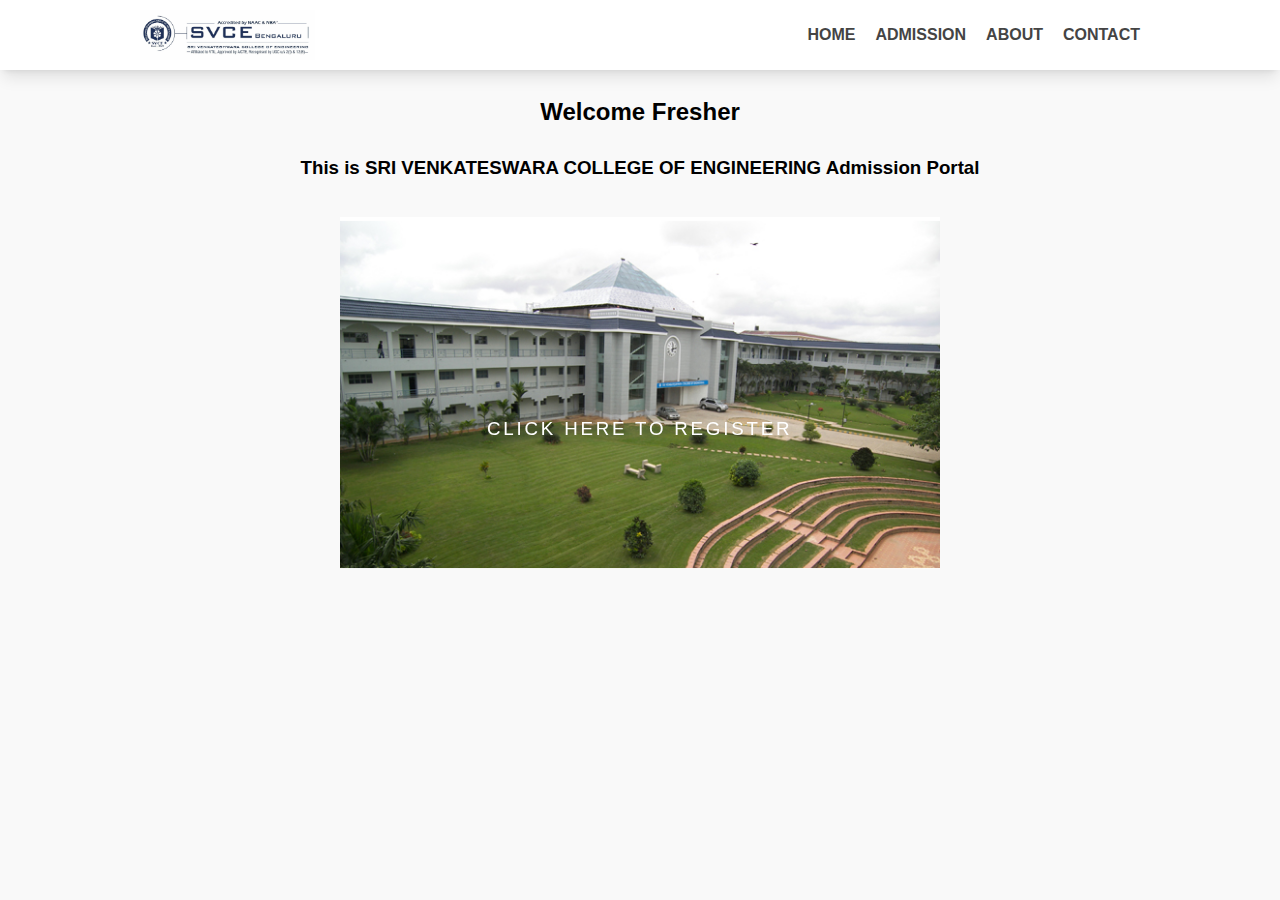
==== College Admission/index.html @ e4357384 "Add files via upload" ====
<!DOCTYPE html>
<html lang="en">
<head>
    <meta charset="UTF-8">
    <meta name="viewport" content="width=device-width, initial-scale=1.0">
    <title>SVCE Admission Page</title>
    <link rel="stylesheet" href="style.css">
</head>
<body>
    <header>
        <div class="wrapper">
            <div class="logo">
                <a href="https://svcengg.edu.in/"><img src="./img/SVCE logo.jpg" alt="SVCE Logo"></a>
            </div>
            <div class="navbar">
                <div class="close-nav"><button>×</button></div>
                <nav>
                    <ul>
                        <li><a href="https://svcengg.edu.in/">Home</a></li>
                        <li><a href="#">Admission</a></li>
                        <li><a href="https://svcengg.edu.in/">About</a></li>
                        <li><a href="https://svcengg.edu.in/">Contact</a></li>
                    </ul>
                </nav>
            </div>
            <div class="menu-bar">
                <button><i></i></button>
            </div>
        </div>
    </header>
    <section>
        <div class="sentence">
            <h2><p>Welcome Fresher</p></h2>
            <h3><p>This is SRI VENKATESWARA COLLEGE OF ENGINEERING Admission Portal</p></h2>
        </div>
    </section>
    <section>
            <div class="container">
                <div class="content">
                  <a href="./admission.html" target="_blank">
                    <div class="content-overlay"></div>
                    <img class="content-image" src="./img/SVCE.png">
                    <div class="content-details">
                      <h3 class="content-title">Click Here To Register <i class="fas fa-arrow-right arrow"></i></h3>
                    </div>
                  </a>
                </div>
    </section>
</body>
</html>
---- College Admission/style.css ----
@import url("https://fonts.googleapis.com/css2?family=Open+Sans:wght@400;700&display=swap");
*,
*::before,
*::after {
  box-sizing: border-box;
  line-height: 1.5em;
}

html {
  font-size: 16px;
  scroll-behavior: smooth;
  -webkit-text-size-adjust: 100%;
}

body {
  margin: 0;
  font-family: "Open Sans", sans-serif;
  background-color: #f7f7f7;
}
header {
  background-color: #ffffff;
  box-shadow: 0 10px 15px -3px rgba(0, 0, 0, 0.1),
    0 4px 6px -4px rgba(0, 0, 0, 0.1);
  padding: 10px 20px;
}
header .wrapper {
  max-width: 1000px;
  margin: 0 auto;
  display: flex;
  flex-wrap: wrap;
  align-items: center;
  justify-content: space-between;
}
header .logo img {
  height: 50px;
  display: block;
}

.navbar {
  position: fixed;
  top: 0;
  left: 100%;
  margin: 0;
  width: 100%;
  height: 100%;
  background-color: white;
  padding: 20px;
  transition: left 0.3s;
}

.navbar.show {
  left: 0 !important;
}

.hide-scroll {
  overflow: hidden;
}

.navbar ul {
  all: unset;
  list-style-type: none;
  display: flex;
  flex-direction: column;
  align-items: center;
  gap: 25px;
}
.navbar ul a {
  all: unset;
  color: #444444;
  text-transform: uppercase;
  cursor: pointer;
  font-weight: bold;
  font-size: 28px;
}
.navbar ul a:hover {
  background-color: white;
  color: navy;
}

.close-nav {
  text-align: right;
  margin-bottom: 20px;
}
.close-nav button {
  all: unset;
  background: #f7f7f7;
  font-size: 42px;
  cursor: pointer;
  border: 1px solid rgba(0, 0, 0, 0.2);
  padding: 15px;
  border-radius: 3px;
  color: #444444;
}
.close-nav button:hover {
  color: #222222;
  background: white;
}

.menu-bar button {
  border: 1px solid rgba(0, 0, 0, 0.1);
  background: #f7f7f7;
  height: 50px;
  width: 50px;
  padding: 5px 10px;
  cursor: pointer;
  border-radius: 3px;
}
.menu-bar i {
  display: block;
  border-top: 3px solid #444444;
  border-bottom: 3px solid #444444;
}
.menu-bar i::after {
  display: block;
  content: "";
  border-top: 3px solid #444444;
  margin: 6px 0;
}
.menu-bar button:hover {
  background: white;
}
.menu-bar button:hover i {
  border-color: #222222;
}

.container {
  max-width: 900px;
  margin: 0 auto;
  padding: 30px;
}

@media (min-width: 550px) {
  .navbar {
    all: unset;
    display: block;
  }
  .navbar ul {
    flex-direction: row;
    gap: 20px;
  }
  .navbar ul a {
    font-size: inherit;
  }
  .close-nav,
  .menu-bar {
    display: none;
  }
}
/* End of NavBar */

/* Body Code */
@import url(https://fonts.googleapis.com/css?family=Raleway);

/* body {
  background: #f9f9f9;
  font-size: 16px;
  font-family: "Raleway", sans-serif;
}

img {
  background-color: rgba(16, 46, 72, 0.6);
  background-blend-mode: multiply;
}

.container {
  padding: 1rem;
  float: left;
}

.content {
  position: relative;
  width: 90%;
  max-width: 400px;
  margin: auto;
  overflow: hidden;
}

.content .content-overlay {
  background: rgba(00, 45, 114, 0.8);
  position: absolute;
  height: 99%;
  width: 100%;
  left: 0;
  top: 0;
  bottom: 0;
  right: 0;
  opacity: 0;
  -webkit-transition: all 0.4s ease-in-out 0s;
  -moz-transition: all 0.4s ease-in-out 0s;
  transition: all 0.4s ease-in-out 0s;
}

.content:hover .content-overlay {
  opacity: 1;
}

.content-image {
  width: 100%;
}

.content-details {
  position: absolute;
  text-align: center;
  width: 100%;
  top: 50%;
}

.content-details h3 {
  color: #fff;
  font-weight: 500;
  letter-spacing: 0.15em;
  margin-bottom: 0.5em;
  text-transform: uppercase;
}

.arrow {
  margin-left: 8px;
}

.content h3 {
  display: inline-block;
  position: relative;
  transition: all 300ms ease-out;
  will-change: transform;
}

.content:hover h3 {
  -webkit-transform: translate3d(-1rem, 0, 0);
  transform: translate3d(-1rem, 0, 0);
}
.content i {
  position: absolute;
  width: 1.1em;
  right: -1.4rem;
  opacity: 1;
  top: 38%;
  -webkit-transform: translateY(-50%);
  transform: translateY(-50%);
  transition: all 300ms ease-out;
  will-change: right, opacity;
}

.content:hover i {
  opacity: 1;
  right: -3rem;
} */

body {
  background: #f9f9f9;
  font: 16px "Raleway", sans-serif;
}

img {
  background: rgba(16, 46, 72, 0.6);
  background-blend-mode: multiply;
}

.container {
  padding: 1rem;
  float: center;
}

.content {
  position: relative;
  width: 90%;
  max-width: 600px;
  margin: auto;
  overflow: hidden;
}

.content .content-overlay {
  background: rgba(0, 45, 114, 0.8);
  position: absolute;
  height: 99%;
  width: 100%;
  top: 0;
  left: 0;
  bottom: 0;
  right: 0;
  opacity: 0;
  transition: all 0.4s ease-in-out 0s;
}

.content:hover .content-overlay {
  opacity: 1;
}

.content-image {
  width: 100%;
}

.content-details {
  position: absolute;
  text-align: center;
  width: 100%;
  top: 50%;
}

.content-details h3 {
  color: #fff;
  font-weight: 500;
  letter-spacing: 0.15em;
  margin-bottom: 0.5em;
  text-transform: uppercase;
}

.arrow {
  margin-left: 8px;
}

.content h3 {
  display: inline-block;
  position: relative;
  transition: all 300ms ease-out;
  will-change: transform;
}

.content:hover h3 {
  transform: translate3d(-1rem, 0, 0);
}

.content i {
  position: absolute;
  width: 1.1em;
  right: -1.4rem;
  opacity: 1;
  top: 38%;
  transform: translateY(-50%);
  transition: all 300ms ease-out;
  will-change: right, opacity;
}

.content:hover i {
  opacity: 1;
  right: -3rem;
}
.sentence,
h2,
h3,
p {
  text-align: center;
}
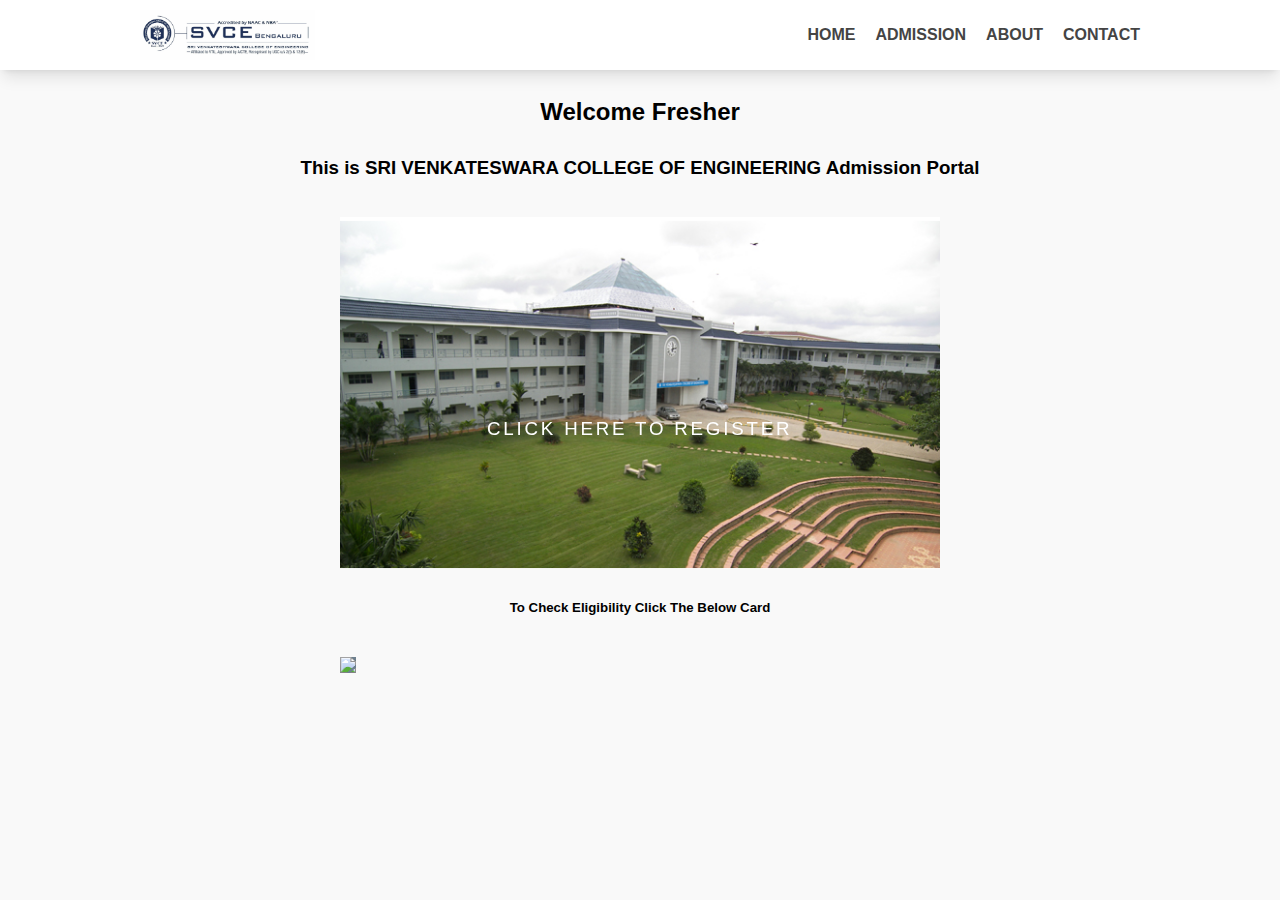
==== commit a1b29898: "Update index.html" ====
--- a/College Admission/index.html
+++ b/College Admission/index.html
@@ -45,6 +45,20 @@
                     </div>
                   </a>
                 </div>
-    </section>
+    
+                <div class="mainBody">
+                    <h5><p>To Check Eligibility Click The Below Card</p></h5>
+                    <div class="container">
+                        <div class="content">
+                          <a href="./admission.html" target="_blank">
+                            <div class="content-overlay"></div>
+                            <img class="content-image" src="./img/SVCE2.jpg">
+                            <div class="content-details">
+                              <h3 class="content-title">Click Here<i class="fas fa-arrow-right arrow"></i></h3>
+                            </div>
+                          </a>
+                        </div>
+                      </div>
+                            </section>
 </body>
 </html>--- a/College Admission/style.css
+++ b/College Admission/style.css
@@ -340,3 +340,24 @@
 p {
   text-align: center;
 }
+@media (max-width: 768px) {
+  .sentence {
+    text-align: center;
+  }
+
+  .container {
+    padding: 10px;
+  }
+
+  .content {
+    width: 100%;
+  }
+
+  .content-image {
+    width: 100%;
+  }
+
+  .content-title {
+    font-size: 1.2em;
+  }
+}
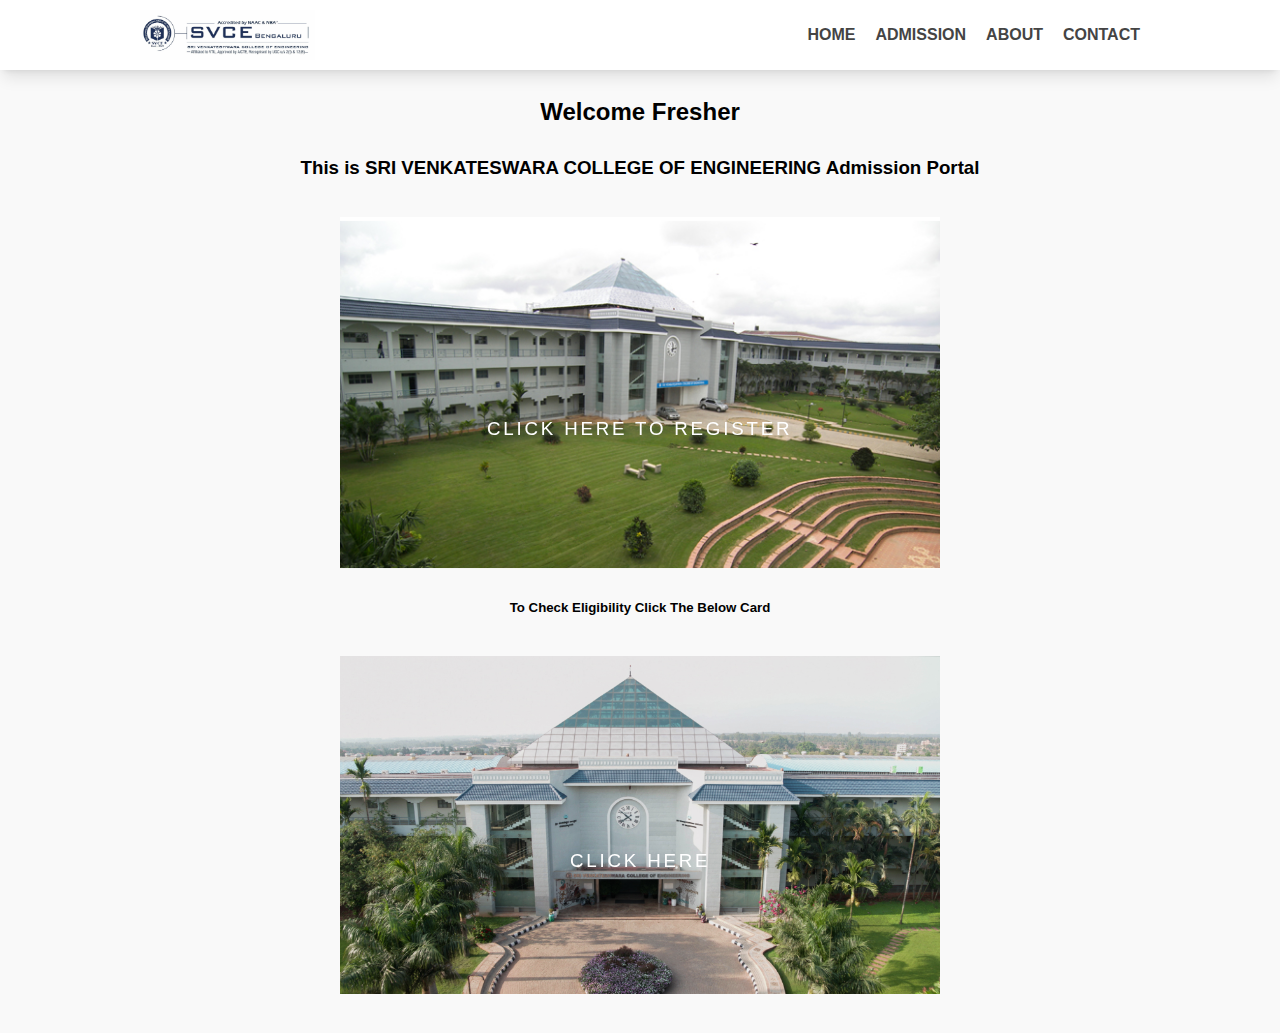
==== commit 7608be7c: "changes" ====
--- a/College Admission/index.html
+++ b/College Admission/index.html
@@ -37,7 +37,7 @@
     <section>
             <div class="container">
                 <div class="content">
-                  <a href="./admission.html" target="_blank">
+                  <a href="https://svcengg.edu.in/admissions-2023/" target="_blank">
                     <div class="content-overlay"></div>
                     <img class="content-image" src="./img/SVCE.png">
                     <div class="content-details">
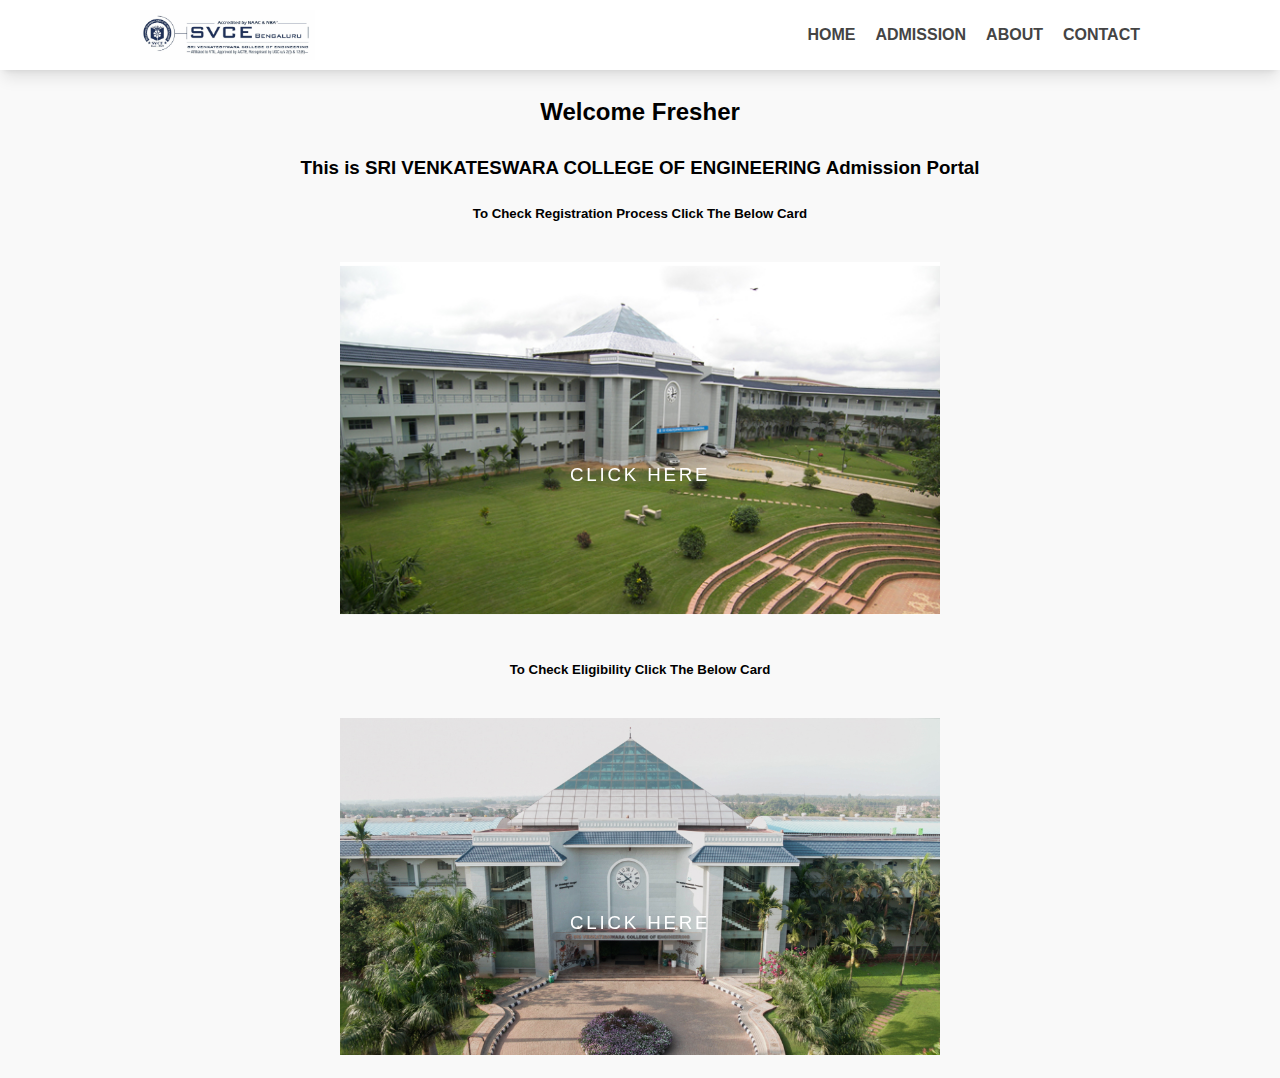
==== commit 98848c66: "link update" ====
--- a/College Admission/index.html
+++ b/College Admission/index.html
@@ -35,16 +35,19 @@
         </div>
     </section>
     <section>
+      <div class="mainBody">
+        <h5><p>To Check Registration Process Click The Below Card</p></h5>
             <div class="container">
                 <div class="content">
                   <a href="https://svcengg.edu.in/admissions-2023/" target="_blank">
                     <div class="content-overlay"></div>
                     <img class="content-image" src="./img/SVCE.png">
                     <div class="content-details">
-                      <h3 class="content-title">Click Here To Register <i class="fas fa-arrow-right arrow"></i></h3>
+                      <h3 class="content-title">Click Here <i class="fas fa-arrow-right arrow"></i></h3>
                     </div>
                   </a>
                 </div>
+              </div>
     
                 <div class="mainBody">
                     <h5><p>To Check Eligibility Click The Below Card</p></h5>
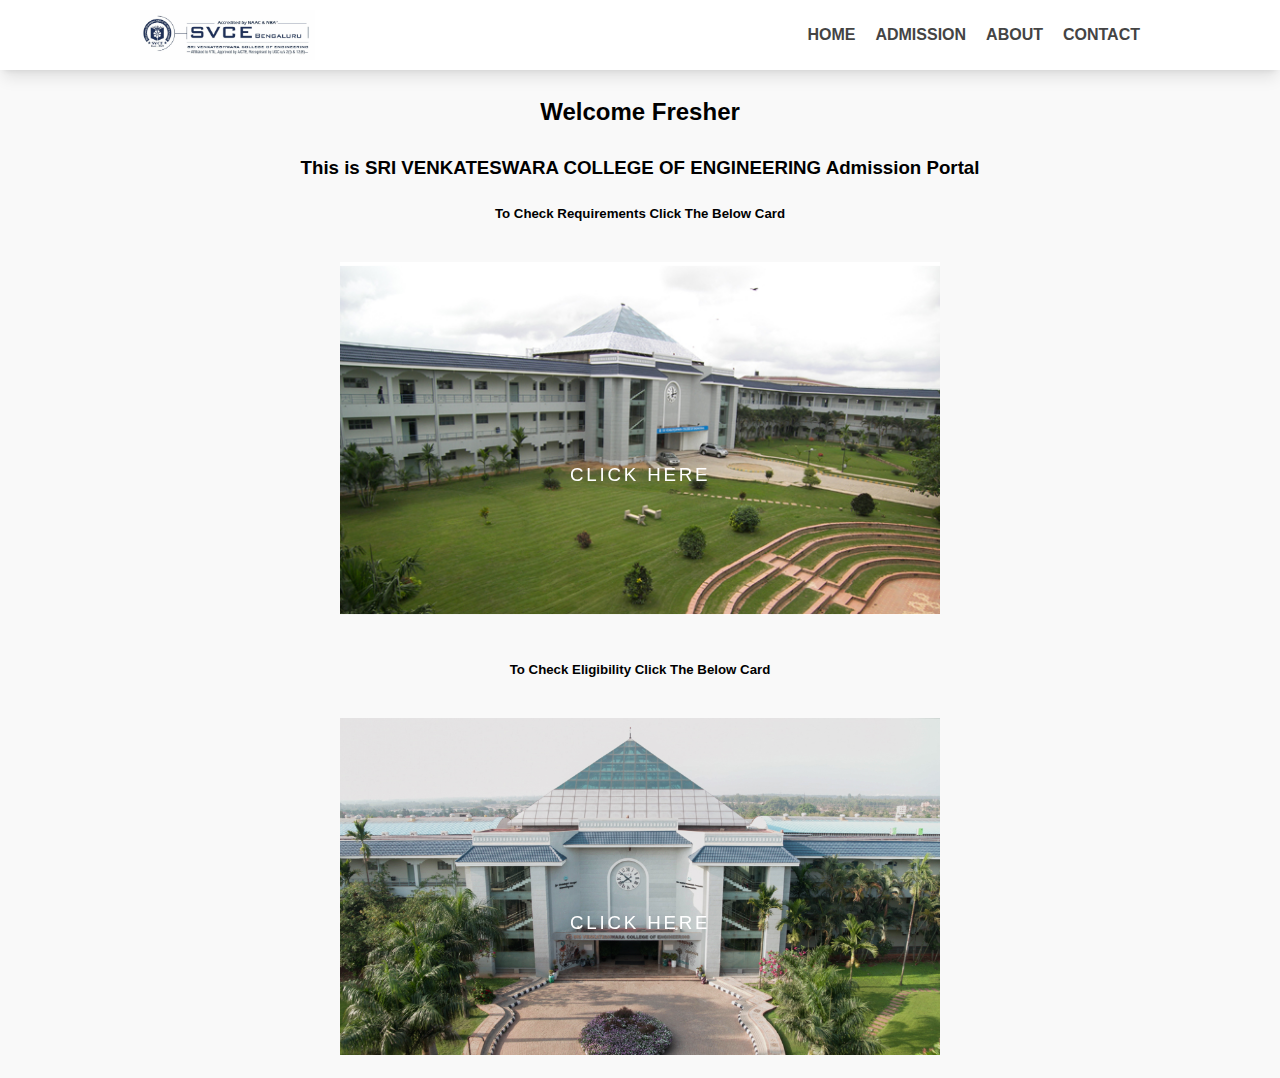
==== commit 396de80a: "Add files via upload" ====
--- a/College Admission/index.html
+++ b/College Admission/index.html
@@ -1,67 +1,77 @@
 <!DOCTYPE html>
 <html lang="en">
+
 <head>
-    <meta charset="UTF-8">
-    <meta name="viewport" content="width=device-width, initial-scale=1.0">
-    <title>SVCE Admission Page</title>
-    <link rel="stylesheet" href="style.css">
+  <meta charset="UTF-8">
+  <meta name="viewport" content="width=device-width, initial-scale=1.0">
+  <title>SVCE Admission Page</title>
+  <link rel="stylesheet" href="style.css">
 </head>
+
 <body>
-    <header>
-        <div class="wrapper">
-            <div class="logo">
-                <a href="https://svcengg.edu.in/"><img src="./img/SVCE logo.jpg" alt="SVCE Logo"></a>
+  <header>
+    <div class="wrapper">
+      <div class="logo">
+        <a href="https://svcengg.edu.in/"><img src="./img/SVCE logo.jpg" alt="SVCE Logo"></a>
+      </div>
+      <div class="navbar">
+        <div class="close-nav"><button>×</button></div>
+        <nav>
+          <ul>
+            <li><a href="https://svcengg.edu.in/">Home</a></li>
+            <li><a href="https://svcengg.edu.in/admissions-2023/">Admission</a></li>
+            <li><a href="https://svcengg.edu.in/">About</a></li>
+            <li><a href="https://svcengg.edu.in/">Contact</a></li>
+          </ul>
+        </nav>
+      </div>
+      <div class="menu-bar">
+        <button><i></i></button>
+      </div>
+    </div>
+  </header>
+  <section>
+    <div class="sentence">
+      <h2>
+        <p>Welcome Fresher</p>
+      </h2>
+      <h3>
+        <p>This is SRI VENKATESWARA COLLEGE OF ENGINEERING Admission Portal</p>
+        </h2>
+    </div>
+  </section>
+  <section>
+    <div class="mainBody">
+      <h5>
+        <p>To Check Requirements Click The Below Card</p>
+      </h5>
+      <div class="container">
+        <div class="content">
+          <a href="https://svcengg.edu.in/admissions-2023/" target="_blank">
+            <div class="content-overlay"></div>
+            <img class="content-image" src="./img/SVCE.png">
+            <div class="content-details">
+              <h3 class="content-title">Click Here<i class="fas fa-arrow-right arrow"></i></h3>
             </div>
-            <div class="navbar">
-                <div class="close-nav"><button>×</button></div>
-                <nav>
-                    <ul>
-                        <li><a href="https://svcengg.edu.in/">Home</a></li>
-                        <li><a href="#">Admission</a></li>
-                        <li><a href="https://svcengg.edu.in/">About</a></li>
-                        <li><a href="https://svcengg.edu.in/">Contact</a></li>
-                    </ul>
-                </nav>
-            </div>
-            <div class="menu-bar">
-                <button><i></i></button>
-            </div>
+          </a>
         </div>
-    </header>
-    <section>
-        <div class="sentence">
-            <h2><p>Welcome Fresher</p></h2>
-            <h3><p>This is SRI VENKATESWARA COLLEGE OF ENGINEERING Admission Portal</p></h2>
+      </div>
+
+      <div class="mainBody">
+        <h5>
+          <p>To Check Eligibility Click The Below Card</p>
+        </h5>
+        <div class="container">
+          <div class="content">
+            <a href="./admission.html" target="_blank">
+              <div class="content-overlay"></div>
+              <img class="content-image" src="./img/SVCE2.jpg">
+              <div class="content-details">
+                <h3 class="content-title">Click Here<i class="fas fa-arrow-right arrow"></i></h3>
+              </div>
+            </a>
+          </div>
         </div>
-    </section>
-    <section>
-      <div class="mainBody">
-        <h5><p>To Check Registration Process Click The Below Card</p></h5>
-            <div class="container">
-                <div class="content">
-                  <a href="https://svcengg.edu.in/admissions-2023/" target="_blank">
-                    <div class="content-overlay"></div>
-                    <img class="content-image" src="./img/SVCE.png">
-                    <div class="content-details">
-                      <h3 class="content-title">Click Here <i class="fas fa-arrow-right arrow"></i></h3>
-                    </div>
-                  </a>
-                </div>
-              </div>
-    
-                <div class="mainBody">
-                    <h5><p>To Check Eligibility Click The Below Card</p></h5>
-                    <div class="container">
-                        <div class="content">
-                          <a href="./admission.html" target="_blank">
-                            <div class="content-overlay"></div>
-                            <img class="content-image" src="./img/SVCE2.jpg">
-                            <div class="content-details">
-                              <h3 class="content-title">Click Here<i class="fas fa-arrow-right arrow"></i></h3>
-                            </div>
-                          </a>
-                        </div>
-                      </div>
-                            </section>
+  </section>
 </body>
 </html>--- a/College Admission/style.css
+++ b/College Admission/style.css
@@ -151,100 +151,6 @@
 /* Body Code */
 @import url(https://fonts.googleapis.com/css?family=Raleway);
 
-/* body {
-  background: #f9f9f9;
-  font-size: 16px;
-  font-family: "Raleway", sans-serif;
-}
-
-img {
-  background-color: rgba(16, 46, 72, 0.6);
-  background-blend-mode: multiply;
-}
-
-.container {
-  padding: 1rem;
-  float: left;
-}
-
-.content {
-  position: relative;
-  width: 90%;
-  max-width: 400px;
-  margin: auto;
-  overflow: hidden;
-}
-
-.content .content-overlay {
-  background: rgba(00, 45, 114, 0.8);
-  position: absolute;
-  height: 99%;
-  width: 100%;
-  left: 0;
-  top: 0;
-  bottom: 0;
-  right: 0;
-  opacity: 0;
-  -webkit-transition: all 0.4s ease-in-out 0s;
-  -moz-transition: all 0.4s ease-in-out 0s;
-  transition: all 0.4s ease-in-out 0s;
-}
-
-.content:hover .content-overlay {
-  opacity: 1;
-}
-
-.content-image {
-  width: 100%;
-}
-
-.content-details {
-  position: absolute;
-  text-align: center;
-  width: 100%;
-  top: 50%;
-}
-
-.content-details h3 {
-  color: #fff;
-  font-weight: 500;
-  letter-spacing: 0.15em;
-  margin-bottom: 0.5em;
-  text-transform: uppercase;
-}
-
-.arrow {
-  margin-left: 8px;
-}
-
-.content h3 {
-  display: inline-block;
-  position: relative;
-  transition: all 300ms ease-out;
-  will-change: transform;
-}
-
-.content:hover h3 {
-  -webkit-transform: translate3d(-1rem, 0, 0);
-  transform: translate3d(-1rem, 0, 0);
-}
-.content i {
-  position: absolute;
-  width: 1.1em;
-  right: -1.4rem;
-  opacity: 1;
-  top: 38%;
-  -webkit-transform: translateY(-50%);
-  transform: translateY(-50%);
-  transition: all 300ms ease-out;
-  will-change: right, opacity;
-}
-
-.content:hover i {
-  opacity: 1;
-  right: -3rem;
-} */
-
 body {
   background: #f9f9f9;
   font: 16px "Raleway", sans-serif;
@@ -340,6 +246,7 @@
 p {
   text-align: center;
 }
+
 @media (max-width: 768px) {
   .sentence {
     text-align: center;
